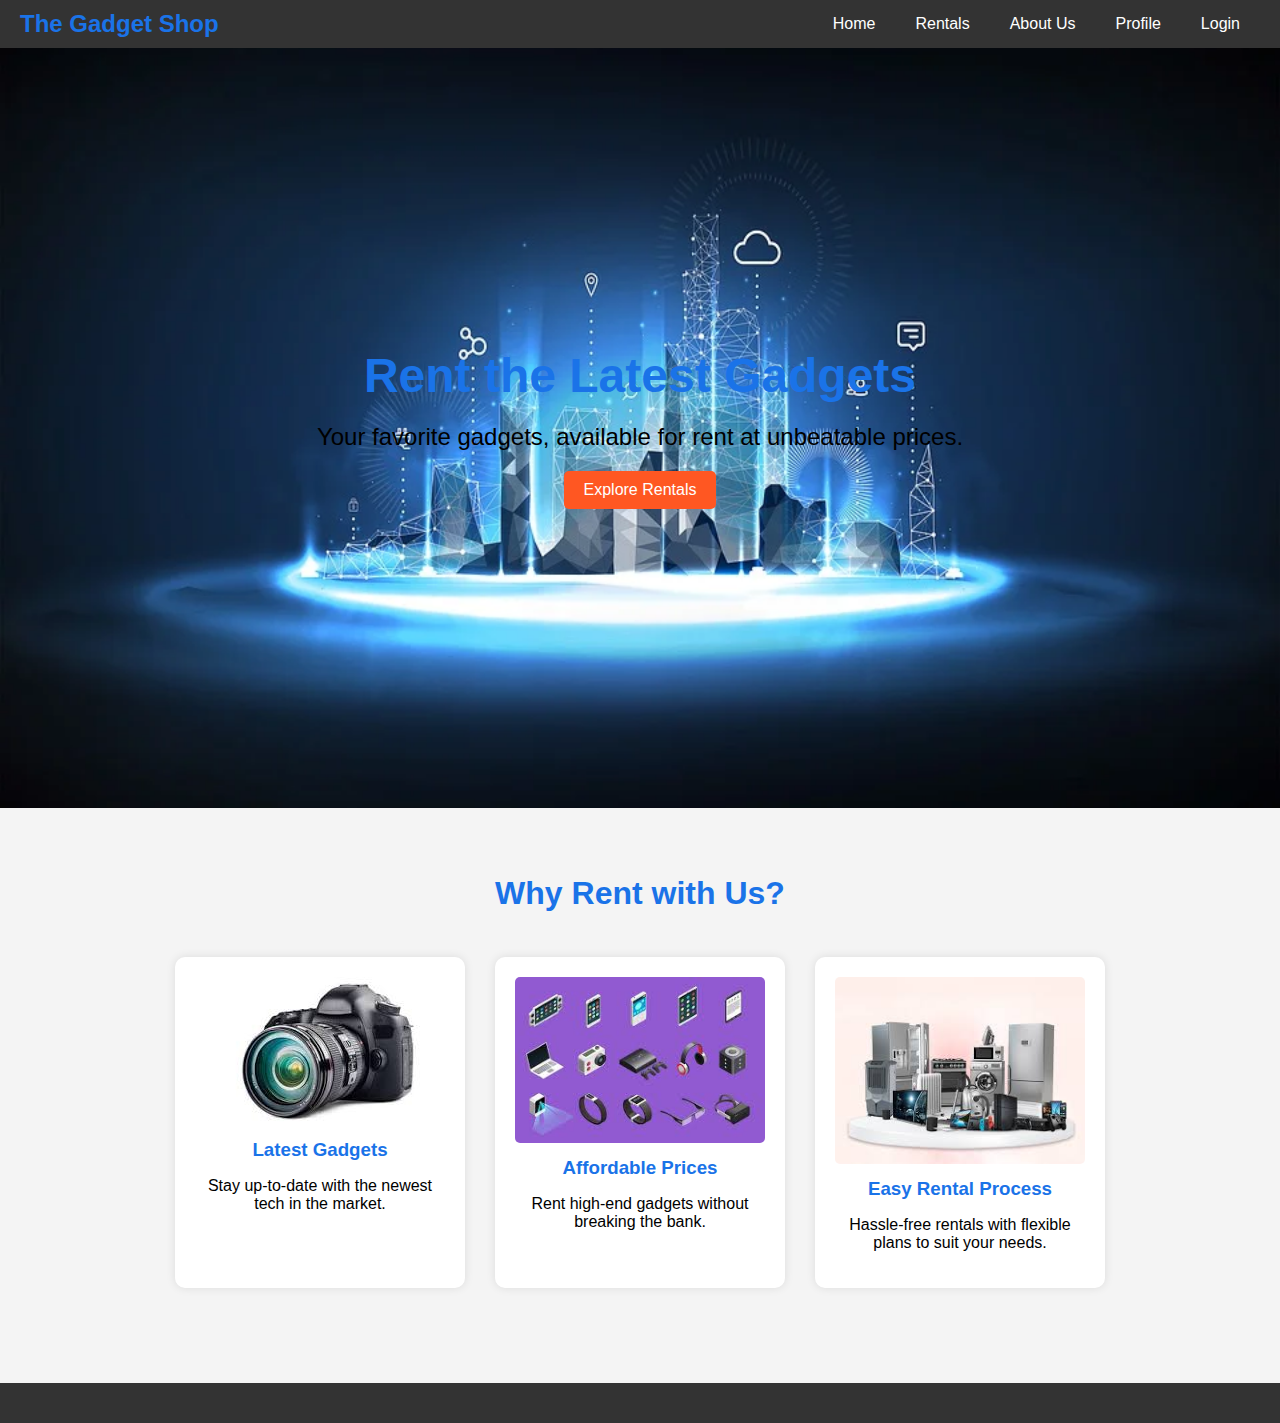
==== index.html @ 36c4a250 "Add files via upload" ====
<!DOCTYPE html>
<html lang="en">
<head>
    <meta charset="UTF-8">
    <meta name="viewport" content="width=device-width, initial-scale=1.0">
    <title>The Gadget Shop - Landing Page</title>
    <style>
        /* General Styles */
        body {
            font-family: Arial, sans-serif;
            margin: 0;
            padding: 0;
            background-color: #f4f4f4;
        }

        a {
            text-decoration: none;
            color: inherit;
        }

        /* Navigation Bar */
        nav {
            background-color: #333;
            color: white;
            padding: 10px 20px;
            display: flex;
            justify-content: space-between;
            align-items: center;
        }

        nav .logo {
            font-size: 1.5rem;
            font-weight: bold;
            color: #1a73e8; /* Blue color for the logo text */
        }

        nav ul {
            list-style: none;
            display: flex;
            margin: 0;
            padding: 0;
        }

        nav ul li {
            margin: 0 10px;
        }

        nav ul li a {
            color: white;
            padding: 5px 10px;
            transition: background-color 0.3s;
        }

        nav ul li a:hover {
            background-color: #575757;
            border-radius: 5px;
        }

        /* Hero Section */
        .hero {
            background: url('photo/bg1.webp') no-repeat center center/cover;
            color: white;
            height: 80vh;
            display: flex;
            justify-content: center;
            align-items: center;
            text-align: center;
            padding: 20px;
        }

        .hero h1 {
            font-size: 3rem;
            margin: 0;
            color: #1a73e8; /* Blue color for the hero heading */
        }

        .hero p {
            font-size: 1.5rem;
            margin: 20px 0;
            color: #000; /* Black color for the hero paragraph */
        }

        .hero button {
            background-color: #ff5722;
            color: white;
            padding: 10px 20px;
            border: none;
            cursor: pointer;
            font-size: 1rem;
            border-radius: 5px;
            transition: background-color 0.3s;
        }

        .hero button:hover {
            background-color: #e64a19;
        }

        /* Features Section */
        .features {
            padding: 40px 20px;
            text-align: center;
            color: #000; /* Black color for section text */
        }

        .features h2 {
            margin-bottom: 30px;
            font-size: 2rem;
            color: #1a73e8; /* Blue color for the section heading */
        }

        .features-grid {
            display: flex;
            flex-wrap: wrap;
            justify-content: center;
        }

        .feature {
            background-color: white;
            margin: 15px;
            padding: 20px;
            width: 250px;
            border-radius: 10px;
            box-shadow: 0 0 10px rgba(0, 0, 0, 0.1);
        }

        .feature img {
            max-width: 100%;
            border-radius: 5px;
        }

        .feature h3 {
            margin: 10px 0;
            color: #1a73e8; /* Blue color for the feature headings */
        }

        /* Footer */
        footer {
            background-color: #333;
            color: white;
            text-align: center;
            padding: 20px;
            margin-top: 40px;
        }

        /* Responsive Styles */
        @media (max-width: 768px) {
            nav ul {
                flex-direction: column;
                display: none;
            }

            nav ul.active {
                display: flex;
            }

            .menu-toggle {
                display: block;
                cursor: pointer;
            }

            .features-grid {
                flex-direction: column;
                align-items: center;
            }

            .hero h1 {
                font-size: 2.5rem;
            }

            .hero p {
                font-size: 1.2rem;
            }
        }

        /* Hamburger Menu (Mobile) */
        .menu-toggle {
            display: none;
        }

        .menu-toggle .bar {
            width: 25px;
            height: 3px;
            background-color: white;
            margin: 4px 0;
        }
    </style>
    <script>
        // Toggle Mobile Menu
        function toggleMenu() {
            const navUl = document.querySelector('nav ul');
            navUl.classList.toggle('active');
        }
    </script>
</head>
<body>
    <!-- Navigation Bar -->
    <nav>
        <div class="logo">The Gadget Shop</div>
        <div class="menu-toggle" onclick="toggleMenu()">
            <div class="bar"></div>
            <div class="bar"></div>
            <div class="bar"></div>
        </div>
        <ul>
            <li><a href=".html">Home</a></li>
            <li><a href="rea.html">Rentals</a></li>
            <li><a href="about.html">About Us</a></li>
            <li><a href="pro.html">Profile</a></li>
            <li><a href="index.html">Login</a></li>
        </ul>
    </nav>

    <!-- Hero Section -->
    <section class="hero">
        <div>
            <h1>Rent the Latest Gadgets</h1>
            <p>Your favorite gadgets, available for rent at unbeatable prices.</p>
            <button onclick="location.href='login.html'">Explore Rentals</button>
        </div>
    </section>

    <!-- Features Section -->
    <section class="features">
        <h2>Why Rent with Us?</h2>
        <div class="features-grid">
            <div class="feature">
                <img src="photo/camera1.jpeg" alt="Latest Gadgets">
                <h3>Latest Gadgets</h3>
                <p>Stay up-to-date with the newest tech in the market.</p>
            </div>
            <div class="feature">
                <img src="photo/aford.jpeg" alt="Affordable Prices">
                <h3>Affordable Prices</h3>
                <p>Rent high-end gadgets without breaking the bank.</p>
            </div>
            <div class="feature">
                <img src="photo/home2.jpeg" alt="Easy Rental Process">
                <h3>Easy Rental Process</h3>
                <p>Hassle-free rentals with flexible plans to suit your needs.</p>
            </div>
        </div>
      
    </section>

    <!-- Footer -->
    <footer>
        <div id="footer-placeholder"></div>
    </footer>
   
</body>
</html>
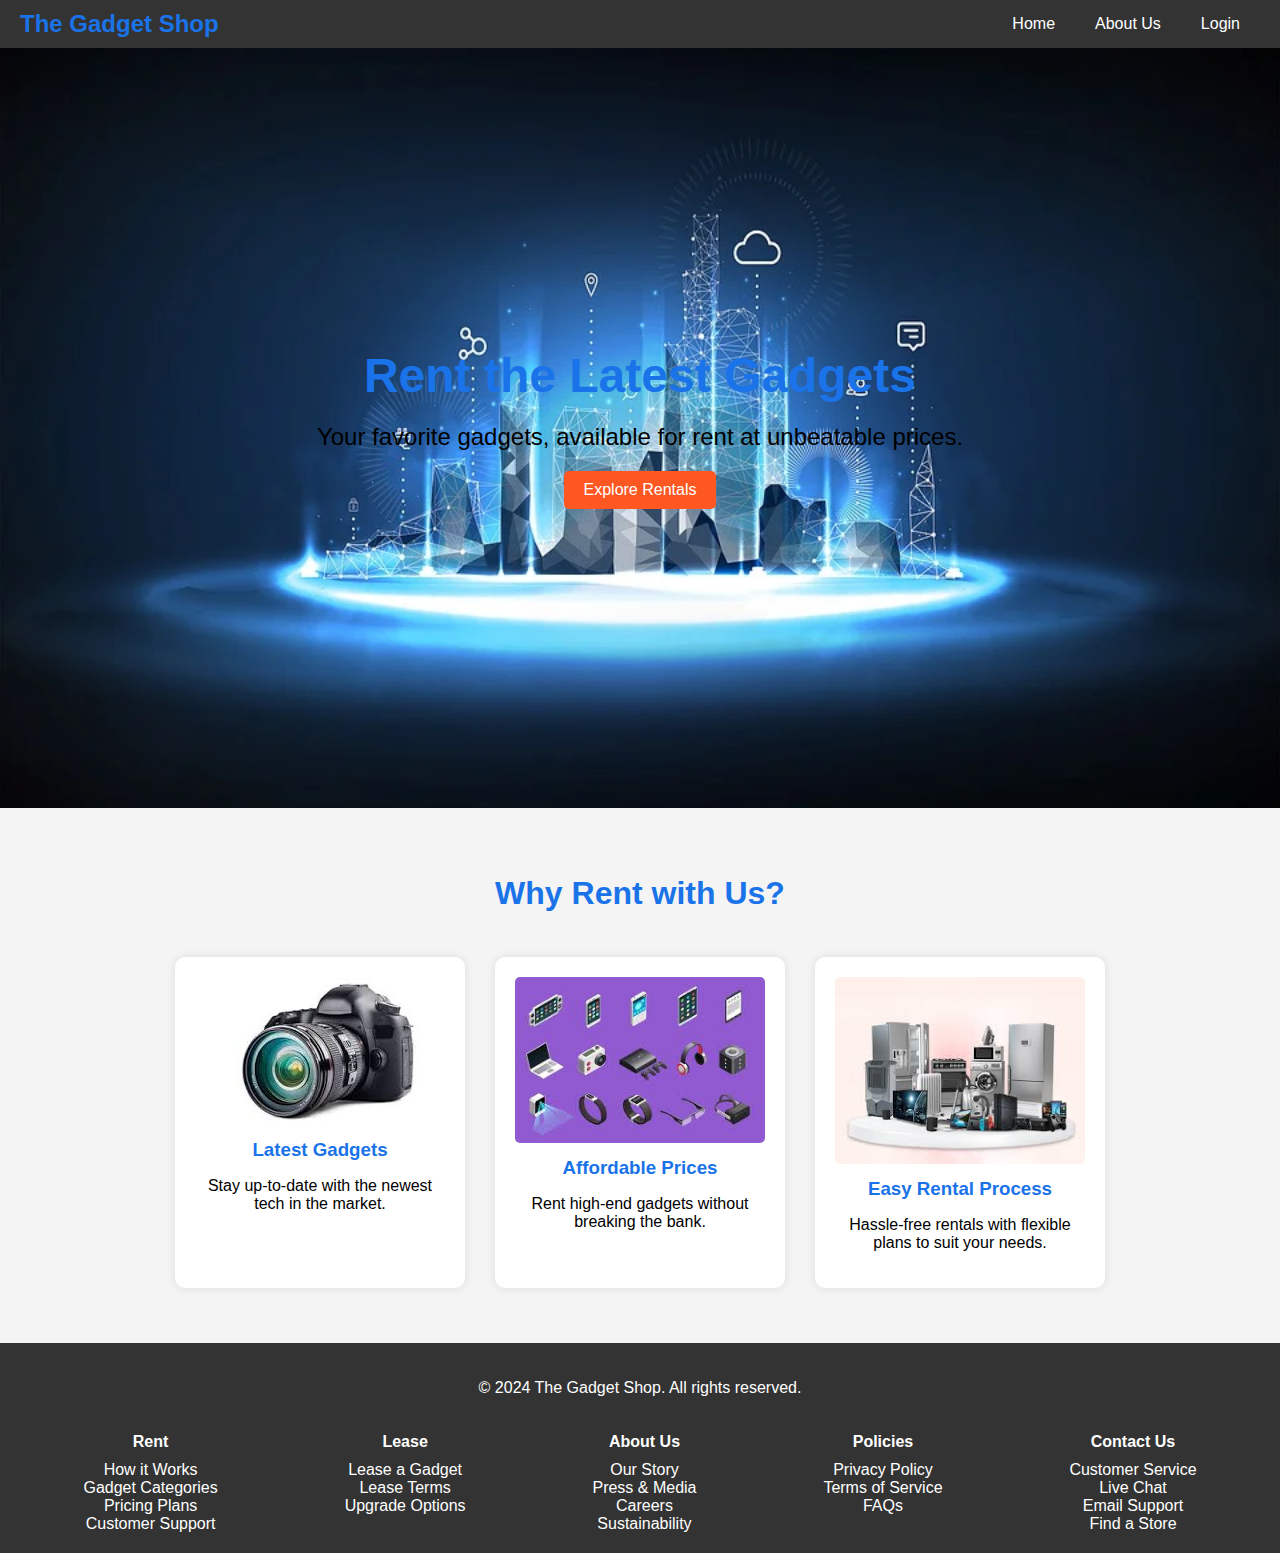
==== commit 7ec07450: "Update index.html" ====
--- a/index.html
+++ b/index.html
@@ -137,9 +137,30 @@
         footer {
             background-color: #333;
             color: white;
+            padding: 20px;
             text-align: center;
-            padding: 20px;
-            margin-top: 40px;
+        }
+
+        #Footer {
+            display: flex;
+            justify-content: space-around;
+            flex-wrap: wrap;
+            padding-top: 20px;
+        }
+
+        #Footer ul {
+            list-style: none;
+            padding: 0;
+            margin: 0 20px; /* Space between columns */
+        }
+
+        #Footer .font-bold {
+            font-weight: bold;
+            margin-bottom: 10px;
+        }
+
+        #Footer .hover\:underline:hover {
+            text-decoration: underline;
         }
 
         /* Responsive Styles */
@@ -169,6 +190,15 @@
 
             .hero p {
                 font-size: 1.2rem;
+            }
+
+            #Footer {
+                flex-direction: column;
+                align-items: center;
+            }
+
+            #Footer ul {
+                margin-bottom: 20px;
             }
         }
 
@@ -203,10 +233,8 @@
         </div>
         <ul>
             <li><a href=".html">Home</a></li>
-            <li><a href="rea.html">Rentals</a></li>
             <li><a href="about.html">About Us</a></li>
-            <li><a href="pro.html">Profile</a></li>
-            <li><a href="index.html">Login</a></li>
+            <li><a href="Login.html">Login</a></li>
         </ul>
     </nav>
 
@@ -244,8 +272,47 @@
 
     <!-- Footer -->
     <footer>
-        <div id="footer-placeholder"></div>
+        <p >&copy; 2024 The Gadget Shop. All rights reserved. </p>
+        <!-- New Footer Content -->
+        <div id="Footer">
+            <ul>
+                <li class="font-bold">Rent</li>
+                <li class="hover:underline">How it Works</li>
+                <li class="hover:underline">Gadget Categories</li>
+                <li class="hover:underline">Pricing Plans</li>
+                <li class="hover:underline">Customer Support</li>
+            </ul>
+
+            <ul>
+                <li class="font-bold">Lease</li>
+                <li class="hover:underline">Lease a Gadget</li>
+                <li class="hover:underline">Lease Terms</li>
+                <li class="hover:underline">Upgrade Options</li>
+            </ul>
+
+            <ul>
+                <li class="font-bold">About Us</li>
+                <li class="hover:underline">Our Story</li>
+                <li class="hover:underline">Press & Media</li>
+                <li class="hover:underline">Careers</li>
+                <li class="hover:underline">Sustainability</li>
+            </ul>
+
+            <ul>
+                <li class="font-bold">Policies</li>
+                <li class="hover:underline">Privacy Policy</li>
+                <li class="hover:underline">Terms of Service</li>
+                <li class="hover:underline">FAQs</li>
+            </ul>
+
+            <ul>
+                <li class="font-bold">Contact Us</li>
+                <li class="hover:underline">Customer Service</li>
+                <li class="hover:underline">Live Chat</li>
+                <li class="hover:underline">Email Support</li>
+                <li class="hover:underline">Find a Store</li>
+            </ul>
+        </div>
     </footer>
-   
 </body>
 </html>
